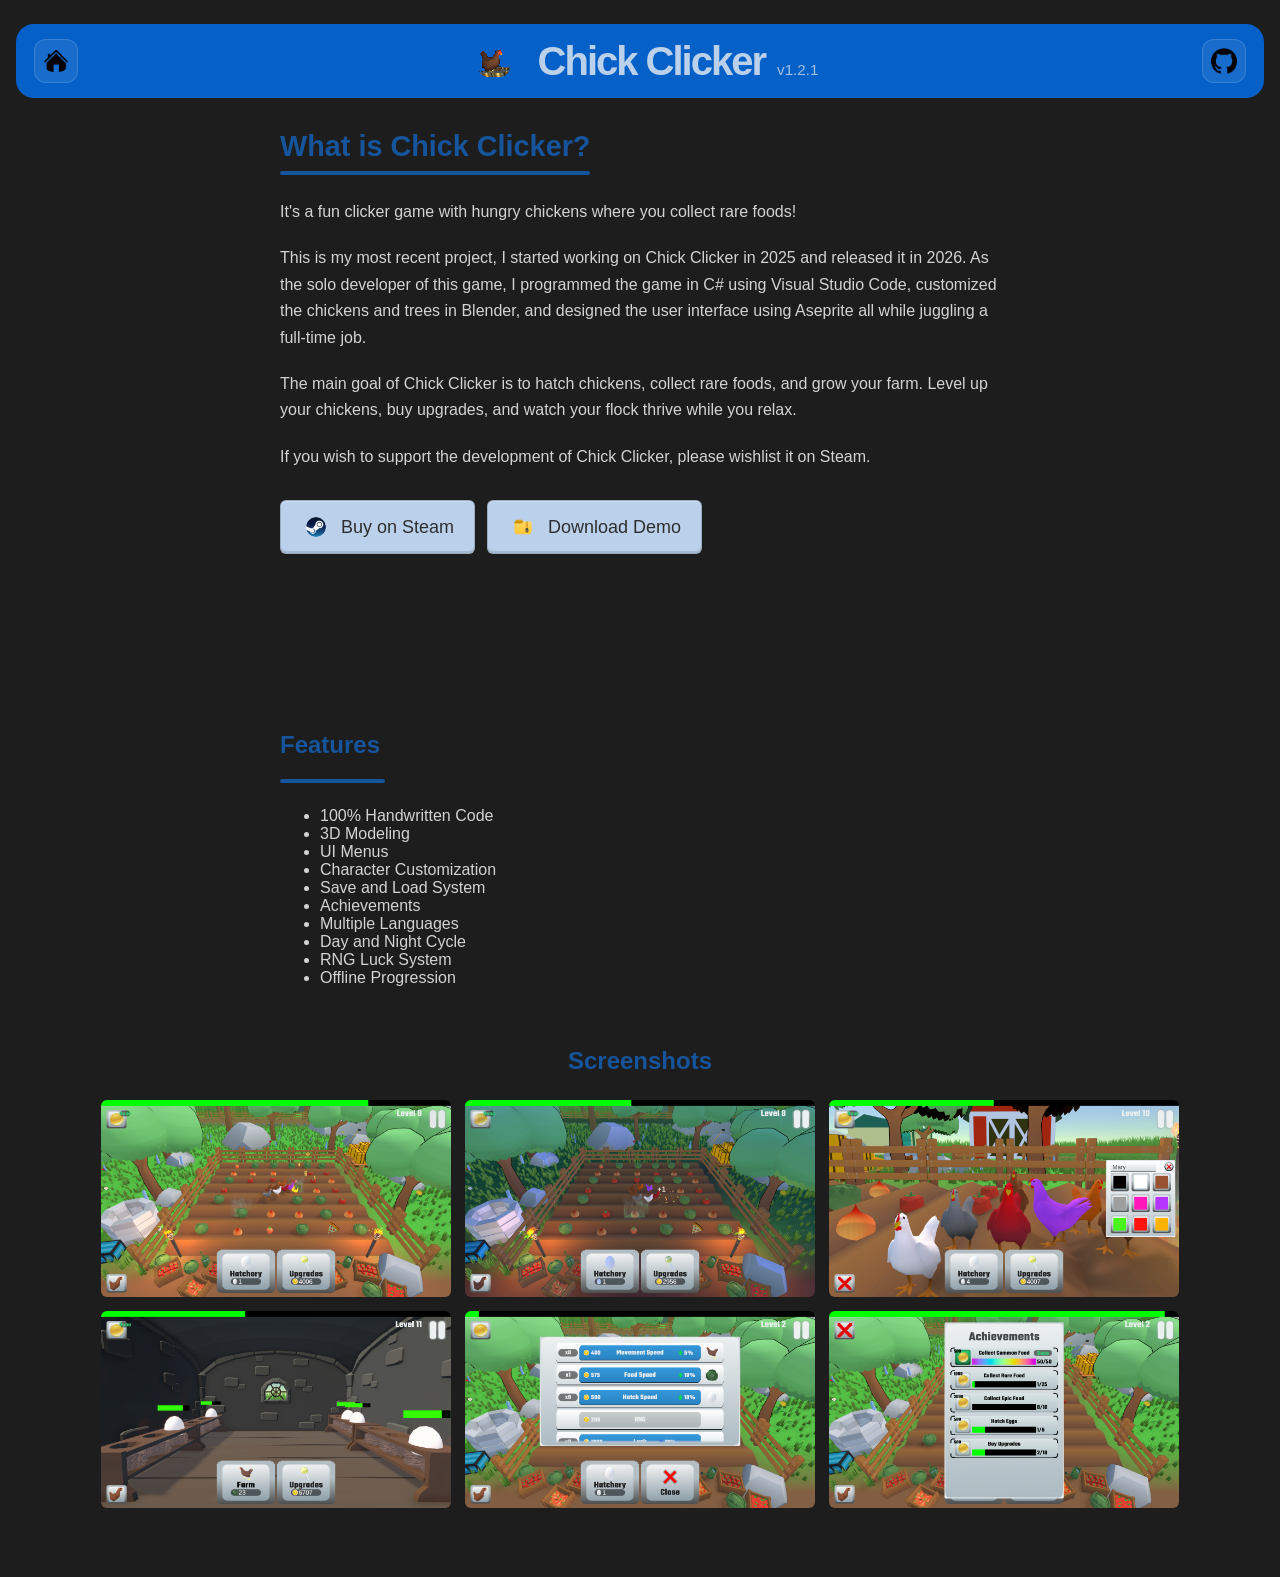
==== projects/chick-clicker.html @ 7f7ffc2f "Added new files" ====
<!DOCTYPE html>
<html lang="en">
<head>
    <meta charset="UTF-8">
    <meta name="viewport" content="width=device-width, initial-scale=1.0">
    <title>Chick Clicker</title>

    <link rel="stylesheet" href="../chick-clicker.css">
</head>
<body>

    <header>
        <div class="site-header">
            <a class="corner-link" href="../portfolio.html" aria-label="Back to Portfolio">
                <img src="images/Home Icon.png">
            </a>

            <div class="header-title">
                <span class="title-icon"><img src="images/chick-clicker/Icon.png"></span>
                <h1>Chick Clicker</h1>
                <span class="version">v1.2.1</span>
            </div>

            <a class="corner-link" href="https://github.com/LawlerLeeLawler/Chick-Clicker" target="_blank" rel="noopener noreferrer" aria-label="GitHub">
                <img src="images/Github Icon.png">
            </a>
        </div>

        <div class="content-block">
            <h2 class="content-heading">What is Chick Clicker?</h2>
            <div class="content-divider"></div>
            <p>It's a fun clicker game with hungry chickens where you collect rare foods!</p>
            <p>
                This is my most recent project, I started working on Chick Clicker in 2025 and released it in 2026. As the solo developer of this game, I programmed the game in C# using Visual Studio Code, customized the chickens and trees in Blender, and designed the user interface using Aseprite all while juggling a full-time job.
            </p>
            <p>
                The main goal of Chick Clicker is to hatch chickens, collect rare foods, and grow your farm. Level up your chickens, buy upgrades, and watch your flock thrive while you relax.
            </p>
            <p>If you wish to support the development of Chick Clicker, please wishlist it on Steam.</p>
            <div class="wishlist-button">
                <a href="https://store.steampowered.com/app/3725530/Chick_Clicker/" target="_blank">
                    <button>
                        <img src="images/steam-seeklogo.png" alt="" class="steam-icon">
                        Buy on Steam
                    </button>
                </a>

                <a href="https://github.com/BroskiRadical/Chick-Clicker/releases/download/v0.1/Chick.Clicker.zip" download>
                    <button>
                        <img src="images/download-icon.png" alt="" class="steam-icon">
                        Download Demo
                    </button>
                </a>
            </div>
        </div>
    </header>

    <div class="hero">
        <video class="hero-video-large" autoplay loop muted playsinline>
            <source src="images/chick-clicker/Trailer.mp4" type="video/mp4">
        </video>
    </div>

    <section class="features content-block">

        <h2>Features</h2>
        <div class="features-divider"></div>

        <ul>

            <li>100% Handwritten Code</li>

            <li>3D Modeling</li>

            <li>UI Menus</li>

            <li>Character Customization</li>

            <li>Save and Load System</li>

            <li>Achievements</li>

            <li>Multiple Languages</li>

            <li>Day and Night Cycle</li>

            <li>RNG Luck System</li>

            <li>Offline Progression</li>

        </ul>

    </section>

    <section>

        <h2>Screenshots</h2>

        <div class="screenshot-grid">   

            <img src="images/chick-clicker/screenshot_1.png" onclick="openLightbox(this.src)">

            <img src="images/chick-clicker/screenshot_2.png" onclick="openLightbox(this.src)">

            <img src="images/chick-clicker/screenshot_3.png" onclick="openLightbox(this.src)">

            <img src="images/chick-clicker/screenshot_4.png" onclick="openLightbox(this.src)">

            <img src="images/chick-clicker/screenshot_5.png" onclick="openLightbox(this.src)">

            <img src="images/chick-clicker/screenshot_6.png" onclick="openLightbox(this.src)">

        </div>

    </section>

    <div id="lightbox" class="lightbox" onclick="closeLightbox()">
        <span class="lightbox-close">&times;</span>
        <img id="lightbox-img" src="">
    </div>

    <script src="../script.js"></script>

</body>
</html>
---- chick-clicker.css ----
/* Global page styles */
body {
    margin: 0;
    font-family: Arial, sans-serif;
    background: #1d1d1d;
    color: white;
    text-align: center;
}

/* Header container */
header {
    position: relative;
    padding: 24px 16px 48px;
}

/* Full-width header bar */
.site-header {
    display: flex;
    align-items: center;
    justify-content: space-between;
    gap: 1rem;
    width: 100%;
    margin: 0 0 32px;
    box-sizing: border-box;
    background: #0560c7;
    padding: 5px 18px;
    border-radius: 18px;
}

/* Centered title area inside the header */
.header-title {
    display: flex;
    align-items: center;
    justify-content: center;
    gap: 0.75rem;
    flex: 1 1 auto;
    min-width: 0;
}

.header-title h1 {
    margin: 0;
    font-size: 2.5rem;
    letter-spacing: -0.05em;
    color: #bbd1eb;
}

/* Icon next to the title */
.title-icon {
    display: inline-flex;
    align-items: center;
    justify-content: center;
    width: 64px;
    height: 64px;
    font-size: 1.2rem;
}

.title-icon img,
.corner-link img {
    max-width: 60%;
    max-height: 60%;
    width: auto;
    height: auto;
    display: block;
}

/* Version text shown next to the title */
.version {
    font-size: 0.95rem;
    opacity: 0.85;
    color: #bbd1eb;
    position: relative;
    top: 8px;
}

/* Corner action buttons in the header */
.corner-link {
    display: inline-flex;
    align-items: center;
    justify-content: center;
    width: 42px;
    height: 42px;
    border-radius: 12px;
    background: rgba(255, 255, 255, 0.08);
    border: 1px solid rgba(255, 255, 255, 0.15);
    color: white;
    text-decoration: none;
    font-size: 1.15rem;
    transition: background 0.15s ease, transform 0.15s ease;
}

.corner-link:hover,
.corner-link:focus {
    background: rgba(255, 255, 255, 0.14);
    transform: translateY(-1px);
}

/* Paragraph text inside header */
header p {
    margin: 0 auto;
    max-width: 720px;
    color: #d3d3d3;
    text-align: left;
}

/* Section and paragraph text */
section,
section p,
section li,
header > p {
    color: #d3d3d3;
}

/* Section and paragraph text */
section h2,
.content-heading,
header > s {
    color: #16549b;
}

/* Content heading with divider */
.content-block {
    max-width: 720px;
    margin: 0 auto 0;
    text-align: left;
    padding: 0 18px;
}

.content-block p {
    margin: 0 0 1.25rem;
    line-height: 1.65;
}

.content-heading {
    margin: 0 0 8px;
    font-size: 1.8rem;
    font-weight: 700;
    text-align: left;
}

.content-divider {
    width: 310px;
    height: 4px;
    margin: 0 0 24px 0;
    background: #16549b;
    border-radius: 999px;
}

.wishlist-button {
    display: flex;
    flex-wrap: wrap;
    gap: 12px;
    margin: 30px 0 5px;
}

.wishlist-button a {
    display: inline-flex;
    align-items: center;
    text-decoration: none;
}
    
.steam-icon {
  width: 20px;
  height: 20px;
}

/* Buttons throughout the page (beveled rectangle style) */
button {
    display: inline-flex;
    padding: 1px 20px 1px 10px;
    font-size: 18px;
    cursor: pointer;
    background: #bbd1eb;
    color: #2e2e2e; /* darker text for contrast */
    border: 1px solid rgba(0,0,0,0.18);
    border-radius: 6px; /* simple rectangle with slightly rounded corners */
    box-shadow: inset 0 1px 0 rgba(255,255,255,0.22), inset 0 -2px 0 rgba(0,0,0,0.12);
    transition: background 0.12s ease, box-shadow 0.12s ease, transform 0.08s ease;
    align-items: center;
}

/* Hover / focus: slightly darker background and stronger bevel */
button:hover,
button:focus {
    background: #9cadc2; 
    box-shadow: inset 0 1px 0 rgba(255,255,255,0.06), inset 0 -2px 0 rgba(0,0,0,0.26), 0 2px 0 rgba(0,0,0,0.10);
    transform: translateY(-1px);
}
/* Hero image styling */
.hero {
    margin: 8px auto 0;
}

.hero img {
    width: 15%;
    border-radius: 15px;
    max-width: 800px;
}

/* Mobile devices (screens up to 768px) */
@media (max-width: 768px) {
    .hero img {
        width: 70%;
    }
}

/* Small mobile devices (screens up to 480px) */
@media (max-width: 480px) {
    .hero img {
        width: 85%;
    }
}

/* Hero video styling */
.hero {
    margin: 8px auto 0;
    display: flex;
    flex-direction: column;
    justify-content: center;
    align-items: center;
    gap: 16px;
}

.hero-video-large {
    width: 15%;
    max-width: 970px;
    border-radius: 15px;
    display: block;
}

/* Mobile devices (screens up to 768px) */
@media (max-width: 768px) {
    .hero-row {
        gap: 8px;
    }
    .hero-video {
        width: 45%;
    }
    .hero-video-large {
        width: calc(45% + 45% + 8px);
    }
}

/* Small mobile devices (screens up to 480px) */
@media (max-width: 480px) {
    .hero-video {
        width: 42%;
    }
    .hero-video-large {
        width: 100%;
    }
}

/* Section spacing */
section {
    margin: 60px;
}

.features {
    width: auto;
    margin: 0 auto 60px;
    padding: 0;
}

.features-divider {
    width: 105px;
    height: 4px;
    margin: 0 0 24px 0;
    background: #16549b;
    border-radius: 999px;
}

/* General image style */
img {
    width: 350px;
    margin: 15px;
    border-radius: 10px;
}


/* Screenshot grid layout */
.screenshot-grid img {
    cursor: pointer;
    max-width: 400px;
    margin: 5px;
    border-radius: 6px;
    transition: transform 0.15s ease;
}

.screenshot-grid img:hover {
    transform: scale(1.03);
}

.lightbox {
    display: none;
    position: fixed;
    top: 0;
    left: 0;
    width: 100%;
    height: 100%;
    background: rgba(0, 0, 0, 0.85);
    z-index: 1000;
    justify-content: center;
    align-items: center;
    cursor: zoom-out;
}

.lightbox.active {
    display: flex;
}

.lightbox img {
    width: auto;
    height: auto;
    max-width: 90vw;
    max-height: 90vh;
    border-radius: 8px;
    box-shadow: 0 0 30px rgba(0,0,0,0.5);
}

.lightbox-close {
    position: absolute;
    top: 20px;
    right: 35px;
    color: #fff;
    font-size: 40px;
    font-weight: bold;
    cursor: pointer;
}
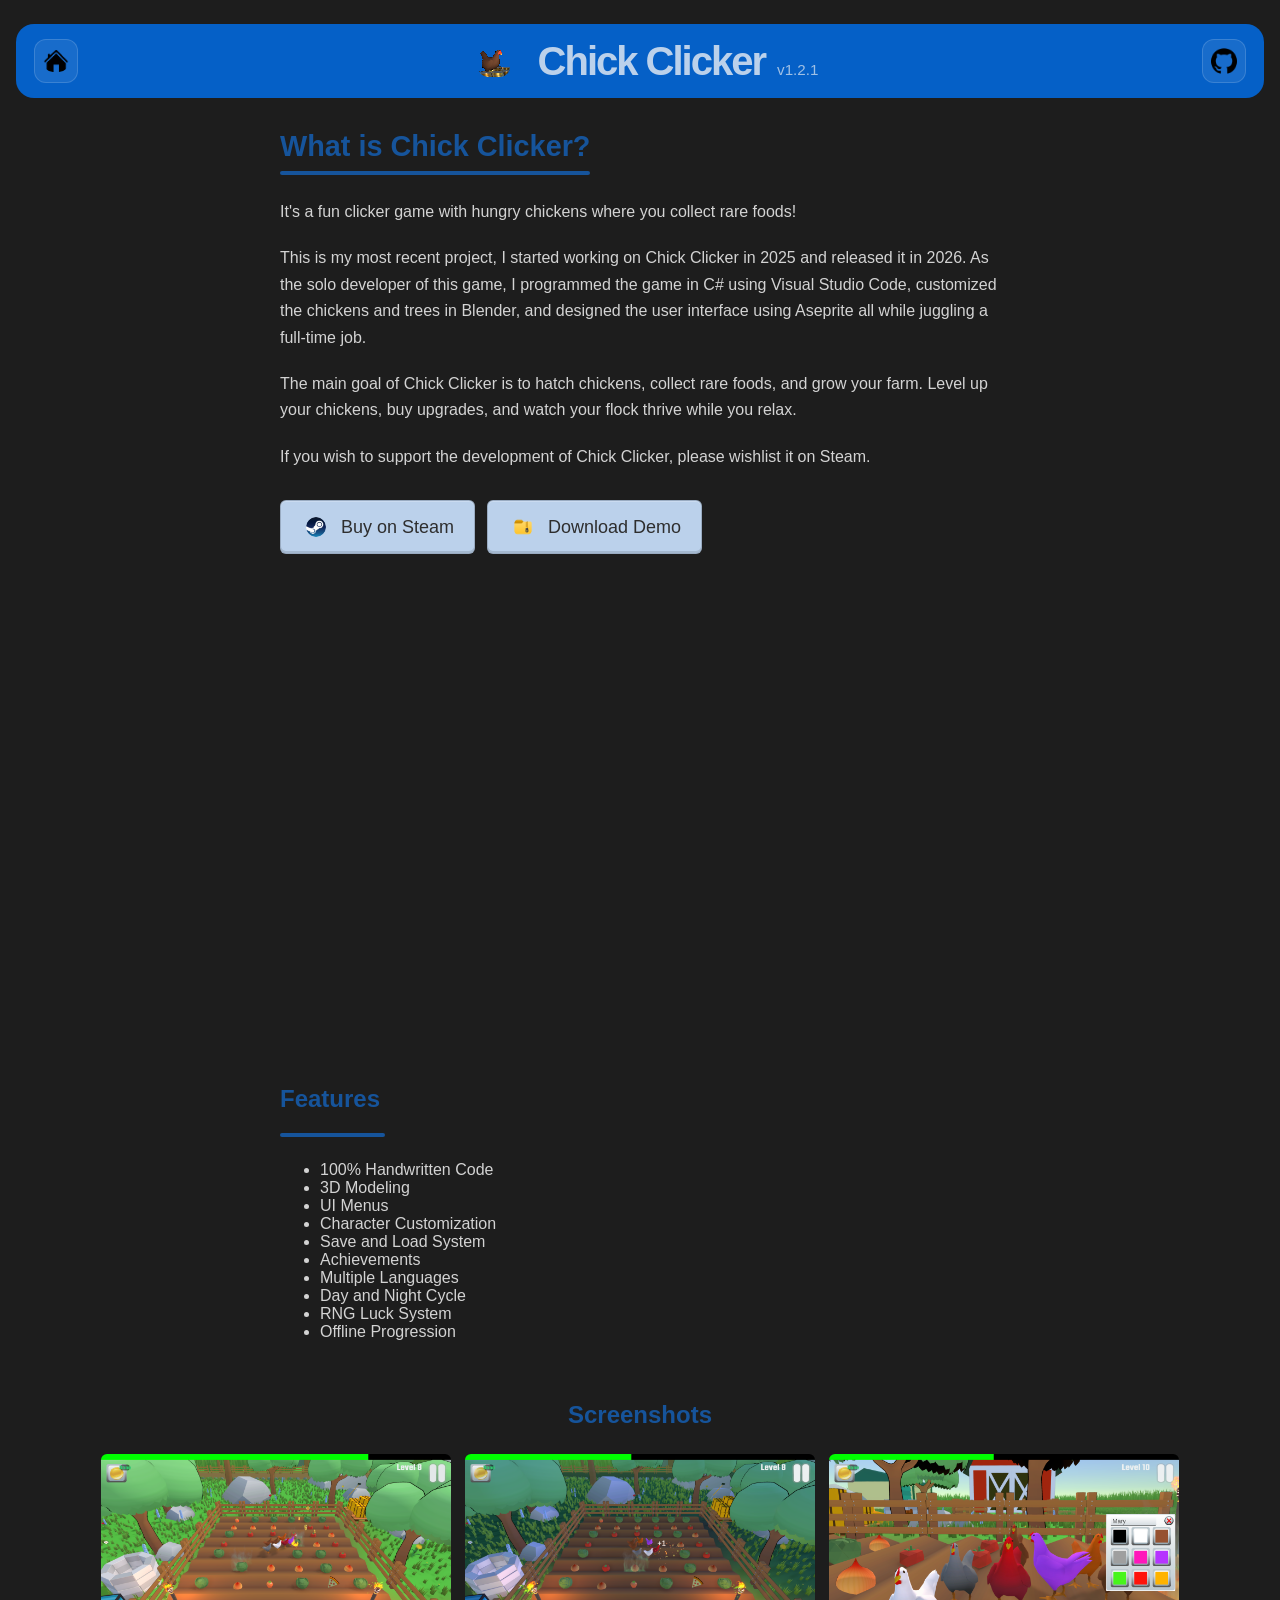
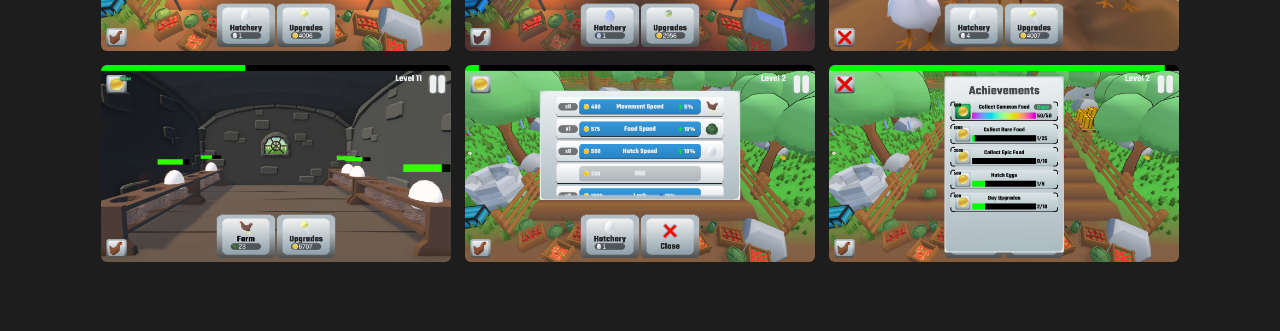
==== commit 78e2b6d1: "Fixed chick clicker trailer" ====
--- a/projects/chick-clicker.html
+++ b/projects/chick-clicker.html
@@ -11,7 +11,7 @@
 
     <header>
         <div class="site-header">
-            <a class="corner-link" href="../portfolio.html" aria-label="Back to Portfolio">
+            <a class="corner-link" href="../index.html" aria-label="Back to Portfolio">
                 <img src="images/Home Icon.png">
             </a>
 
@@ -57,7 +57,7 @@
 
     <div class="hero">
         <video class="hero-video-large" autoplay loop muted playsinline>
-            <source src="images/chick-clicker/Trailer.mp4" type="video/mp4">
+            <source src="images/chick-clicker/Trailer.mov" type="video/mp4">
         </video>
     </div>
 
--- a/chick-clicker.css
+++ b/chick-clicker.css
@@ -199,14 +199,14 @@
 /* Mobile devices (screens up to 768px) */
 @media (max-width: 768px) {
     .hero img {
-        width: 70%;
+        width: calc(30% + 30% + 8px);
     }
 }
 
 /* Small mobile devices (screens up to 480px) */
 @media (max-width: 480px) {
     .hero img {
-        width: 85%;
+        width: 70%;
     }
 }
 
@@ -221,10 +221,13 @@
 }
 
 .hero-video-large {
-    width: 15%;
-    max-width: 970px;
+    width: auto;
+    height: min(50vh, 600px);
+    aspect-ratio: 9 / 16;
+    max-width: 100%;
     border-radius: 15px;
     display: block;
+    object-fit: cover;
 }
 
 /* Mobile devices (screens up to 768px) */
@@ -234,9 +237,13 @@
     }
     .hero-video {
         width: 45%;
+        aspect-ratio: 9 / 16;
+        object-fit: cover;
     }
     .hero-video-large {
         width: calc(45% + 45% + 8px);
+        height: auto;
+        aspect-ratio: 9 / 16;
     }
 }
 
@@ -247,6 +254,7 @@
     }
     .hero-video-large {
         width: 100%;
+        height: auto;
     }
 }
 
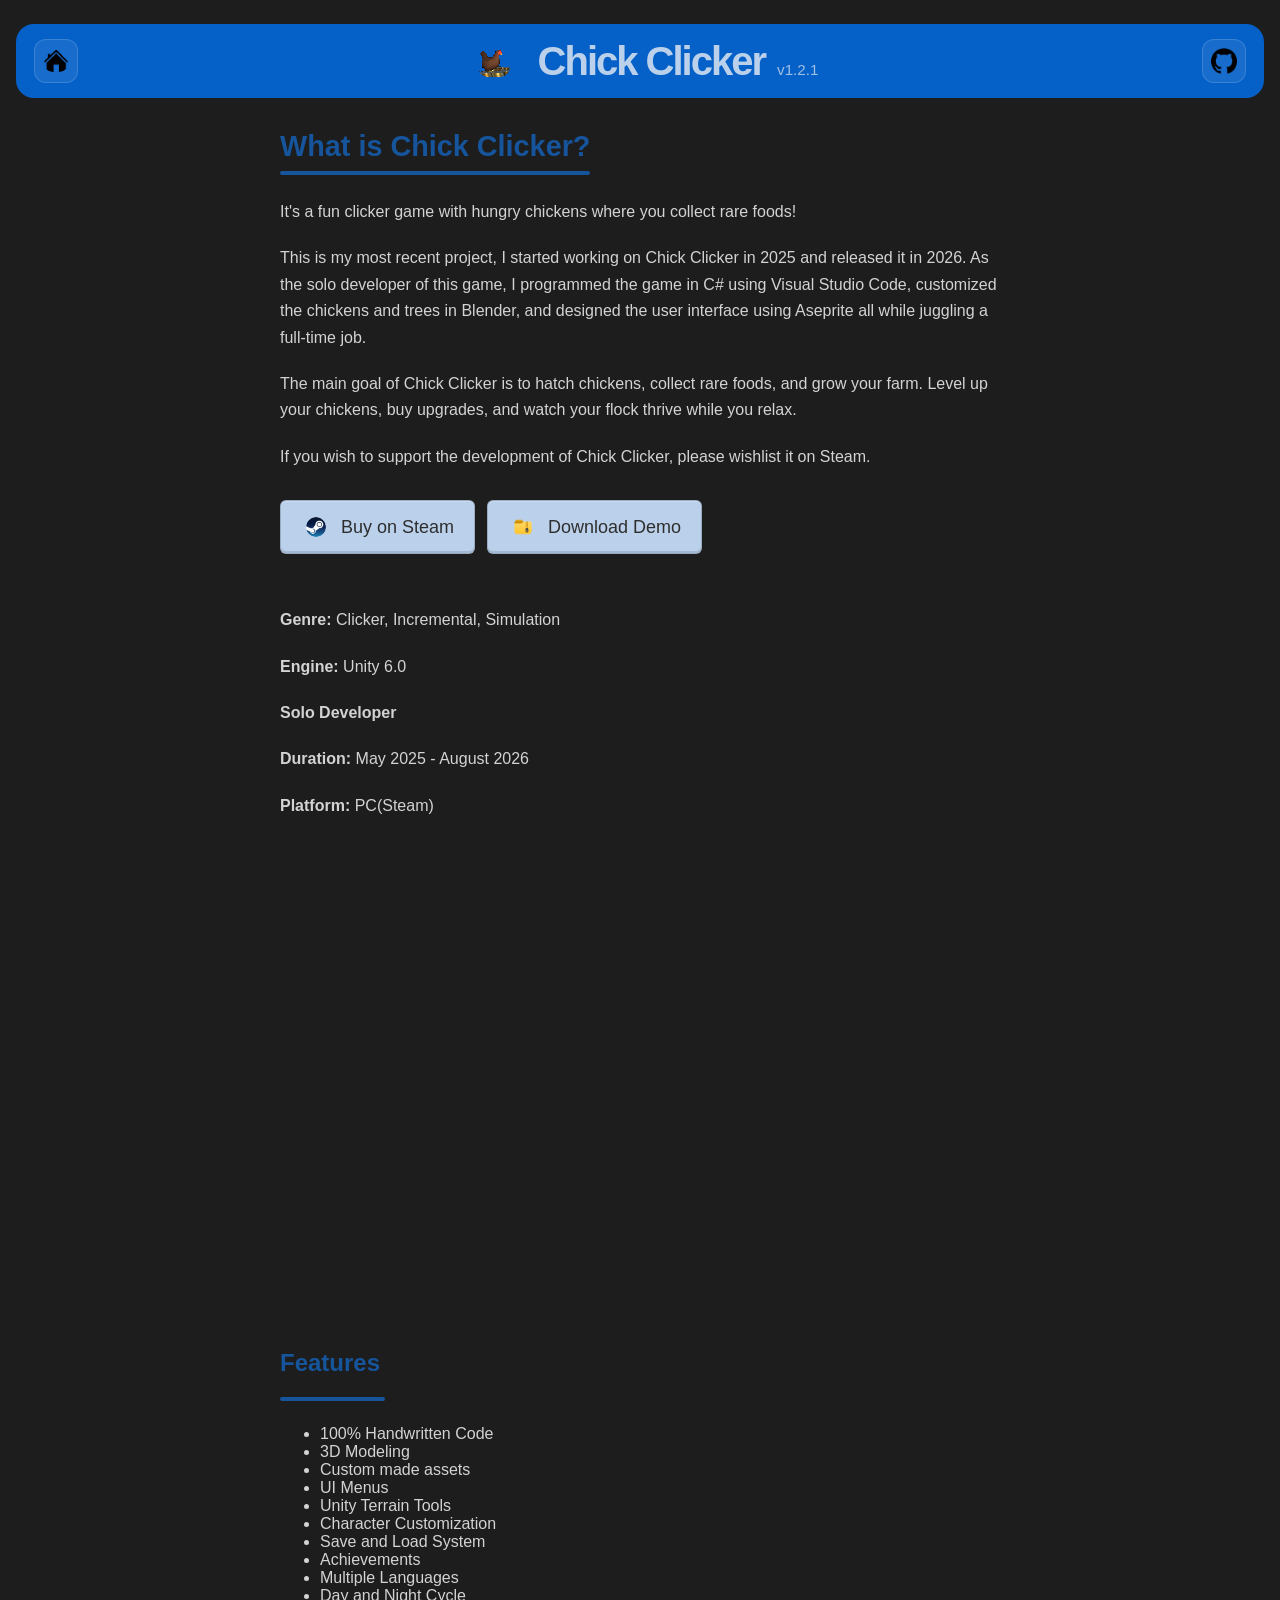
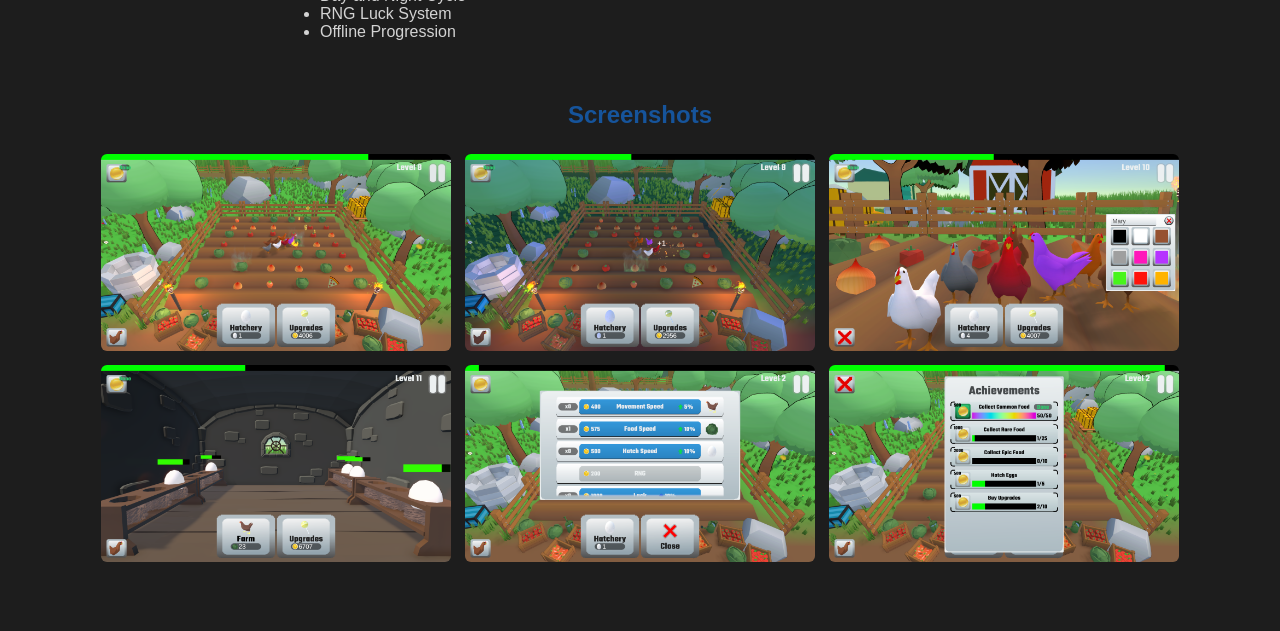
==== commit 04ca3a1c: "tweaked" ====
--- a/projects/chick-clicker.html
+++ b/projects/chick-clicker.html
@@ -55,6 +55,16 @@
         </div>
     </header>
 
+    <section class="features content-block">
+
+        <p><b>Genre:</b> Clicker, Incremental, Simulation</p>
+        <p><b>Engine:</b> Unity 6.0</p>
+        <p><b>Solo Developer</b></p>
+        <p><b>Duration:</b> May 2025 - August 2026</p>
+        <p><b>Platform:</b> PC(Steam)</p>
+
+    </section>
+
     <div class="hero">
         <video class="hero-video-large" autoplay loop muted playsinline>
             <source src="images/chick-clicker/Trailer.mov" type="video/mp4">
@@ -72,7 +82,11 @@
 
             <li>3D Modeling</li>
 
+            <li>Custom made assets</li>
+
             <li>UI Menus</li>
+
+            <li>Unity Terrain Tools</li>
 
             <li>Character Customization</li>
 
